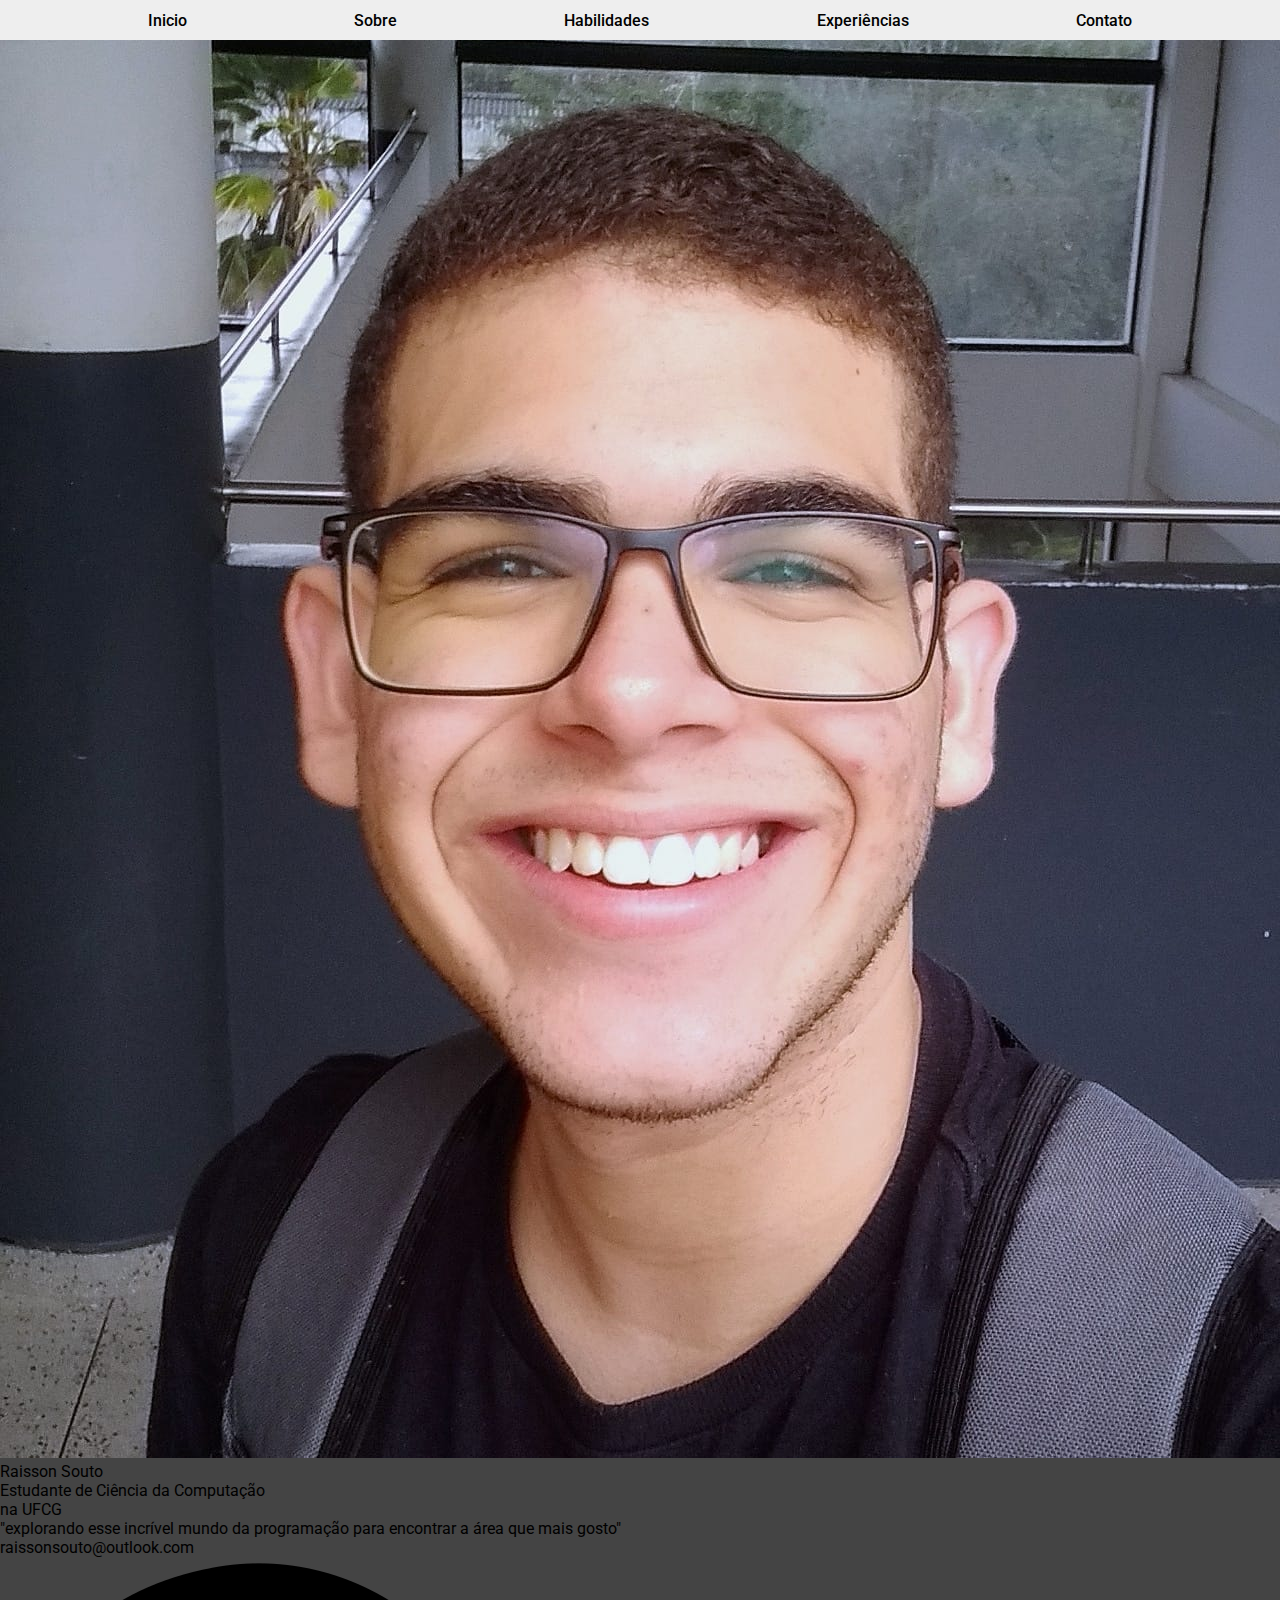
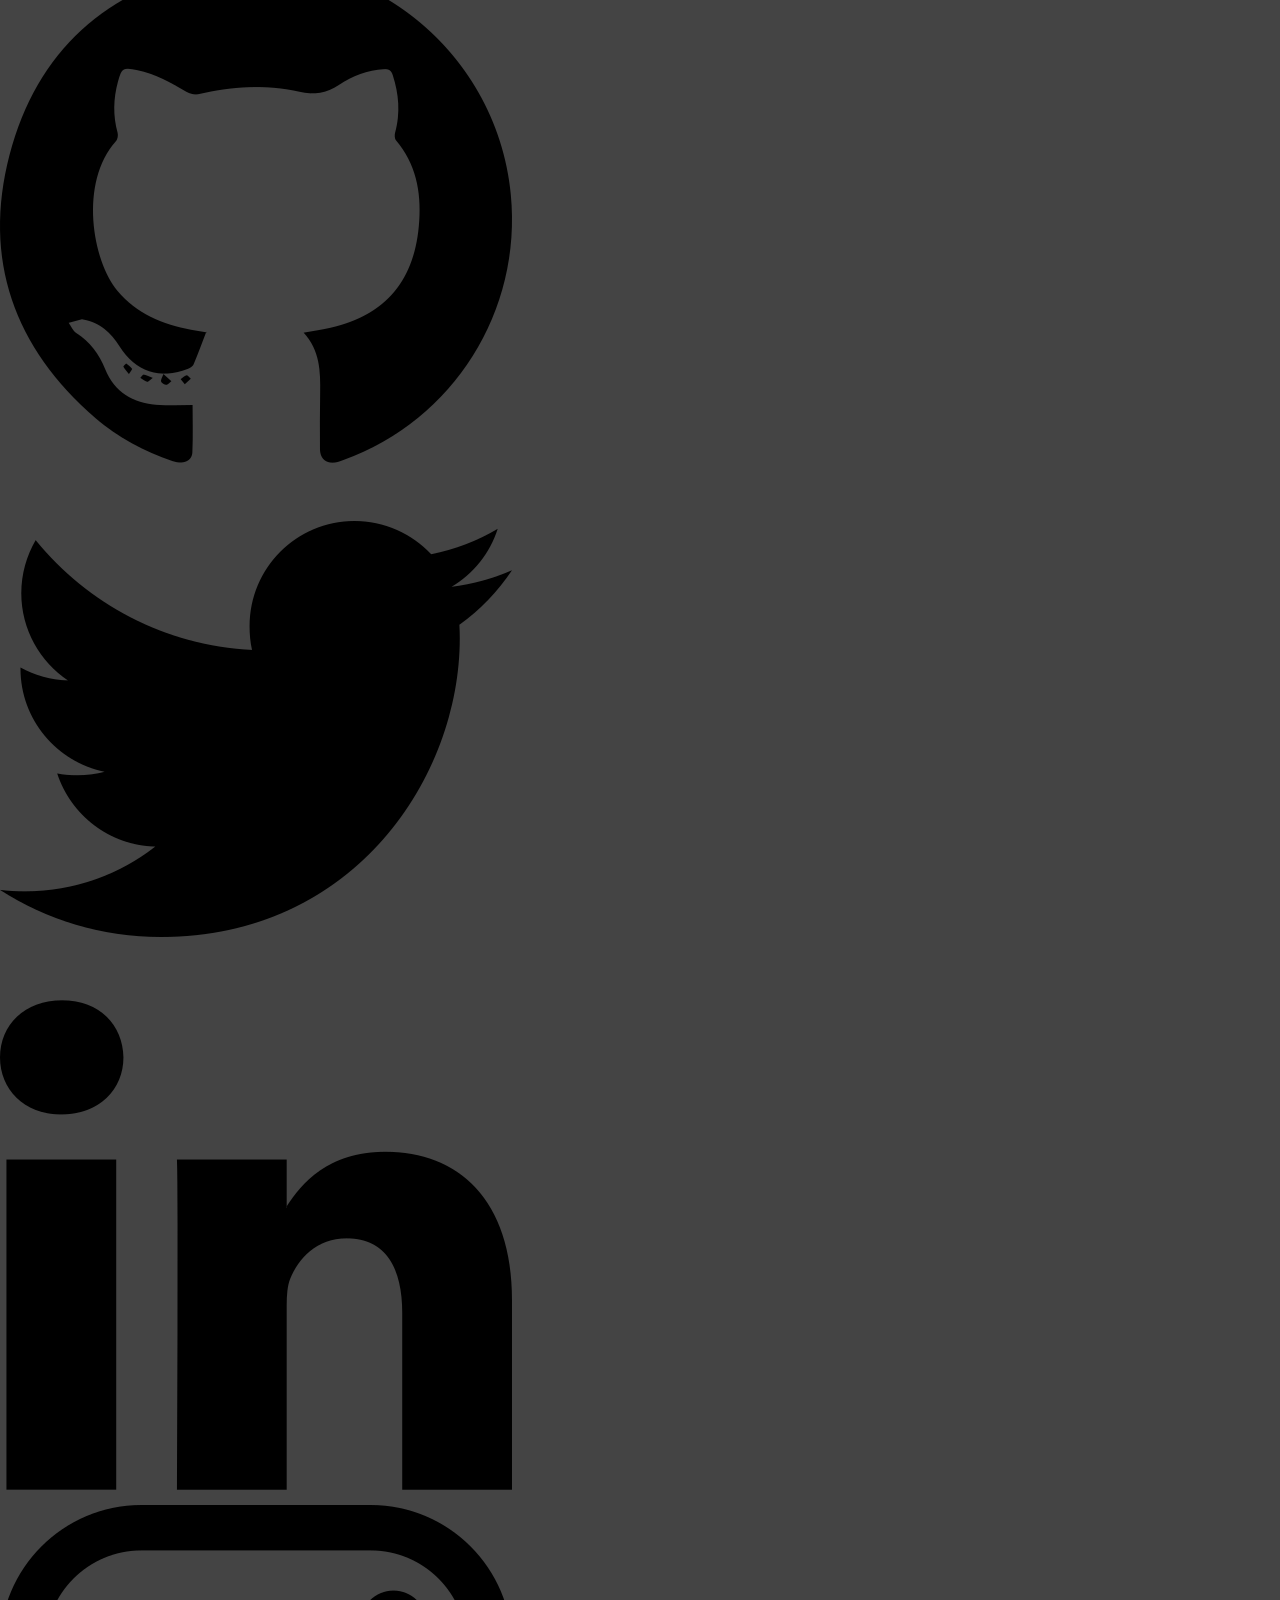
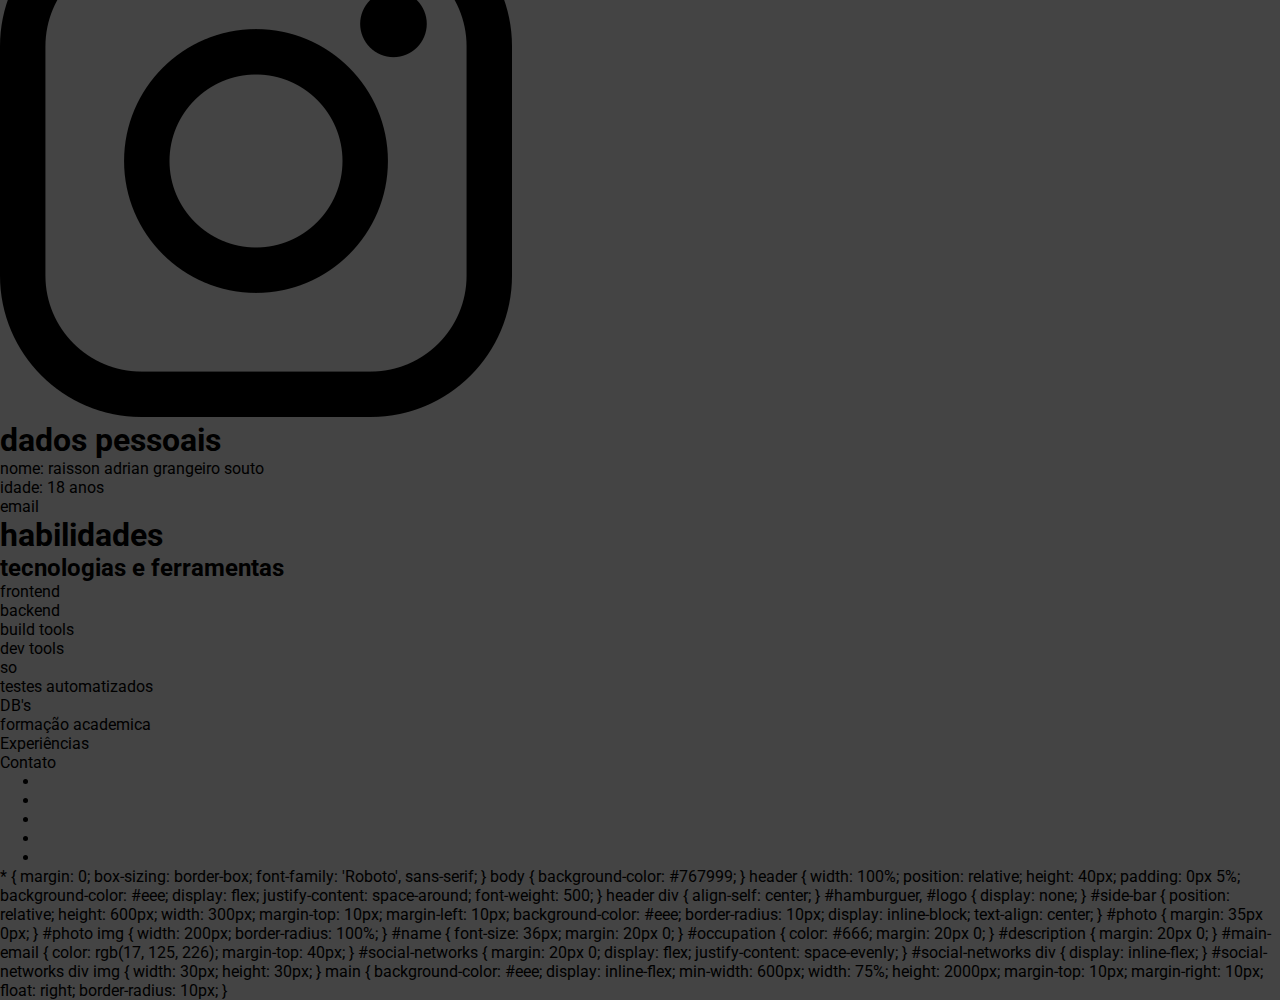
==== backup.html @ 18db0e3d "initial commit" ====
<!DOCTYPE html>
<html lang="en">
<head>
    <meta charset="UTF-8">
    <meta name="viewport" content="width=device-width, initial-scale=1.0">
    <link rel="stylesheet" href="static/css/style.css">
    <link href="https://fonts.googleapis.com/css?family=Roboto:400,500&display=swap" rel="stylesheet"> 
    <title>Document</title>
</head>
<body>
    <header>
        <div id="hamburguer"></div>
        <div id="logo"></div>
        <div>Inicio</div>
        <div>Sobre</div>
        <div>Habilidades</div>
        <div>Experiências</div>
        <div>Contato</div>
    </header>
    <div id="side-bar">
        <div id="photo"><img src="static/images/perfil.jpg" alt=""></div>
        <div id="name">Raisson Souto</div>
        <div id="occupation">Estudante de Ciência da Computação </br>na UFCG</div>
        <div id="description">"explorando esse incrível mundo da programação para encontrar a área que mais gosto"</div>
        <div id="main-email">raissonsouto@outlook.com</div>
        <div id="social-networks">
            <div id="github"><a href="https://github.com/raissonsouto"><img src="static/images/github-logo.png" alt=""></a></div>
            <div id="twitter"><a href="https://twitter.com/raissonsouto"><img src="static/images/twitter-logo.png" alt=""></a></div>
            <div id="linkedin"><a href="https://www.linkedin.com/in/raissonsouto/"><img src="static/images/linkedin-logo.png" alt=""></a></div>
            <div id="instagram"><a href="https://www.instagram.com/raissonsouto/"><img src="static/images/instagram-logo.png" alt=""></a></div>
        </div>
    </div>
    <main>
        <div>
            <div>
                <h1>dados pessoais</h1>
                <p>nome: raisson adrian grangeiro souto</p>
                <p>idade: 18 anos</p>
                <p>email</p>
            </div>
        </div>
        <div>
            <h1>habilidades</h1>
            <h2>tecnologias e ferramentas</h2>
            <p>frontend</p>
            <p>backend</p>
            <p>build tools</p>
            <p>dev tools</p>
            <p>so</p>
            <p>testes automatizados</p>
            <p>DB's</p>
        </div>
        <div>formação academica</div>
        <div>Experiências</div>
        <div>Contato</div>
    </main>
    <div><ul>
        <li></li>
        <li></li>
        <li></li>
        <li></li>
        <li></li>
    </ul></div>
</body>
</html>

* {
    margin: 0;
    box-sizing: border-box;
    font-family: 'Roboto', sans-serif;
}
body {
    background-color: #767999;
}

header {
    width: 100%;
    position: relative;
    height: 40px;
    padding: 0px 5%;
    background-color: #eee;
    display: flex;
    justify-content: space-around;
    font-weight: 500;
}

header div {
    align-self: center;
}

#hamburguer, #logo {
    display: none;
}

#side-bar {
    position: relative;
    height: 600px;
    width: 300px;
    margin-top: 10px;
    margin-left: 10px;
    background-color: #eee;
    border-radius: 10px;
    display: inline-block;
    text-align: center;
}

#photo {
    margin: 35px 0px;
}

#photo img {
    width: 200px;
    border-radius: 100%;
}

#name {
    font-size: 36px;
    margin: 20px 0;
}

#occupation {
    color: #666;
    margin: 20px 0;
}

#description {
    margin: 20px 0;
}

#main-email {
    color: rgb(17, 125, 226);
    margin-top: 40px;
}

#social-networks {
    margin: 20px 0;
    display: flex;
    justify-content: space-evenly;
}

#social-networks div {
    display: inline-flex;
}

#social-networks div img {
    width: 30px;
    height: 30px;
}

main {
    background-color: #eee;
    display: inline-flex;
    min-width: 600px;
    width: 75%;
    height: 2000px;
    margin-top: 10px;
    margin-right: 10px;
    float: right;
    border-radius: 10px;
}
---- static/css/style.css ----
* {
    margin: 0;
    box-sizing: border-box;
    font-family: 'Roboto', sans-serif;
    scroll-behavior: smooth;
}

body {
    background-color: #444;
}

header {
    width: 100%;
    position: fixed;
    z-index: 1;
    height: 40px;
    padding: 0px 5%;
    background-color: #eee;
    display: flex;
    justify-content: space-around;
    font-weight: 500;
}

header div {
    align-self: center;
}

#hamburguer, #logo {
    display: none;
}

.main-content {
    position: relative;
    width: 100%;
    height: 100vh;
}

#home-main {
    background-color: #000;
}

#about-main {
    background-color: #222;
}

#experience-main {
    background-color: #444;
}

#skills-main {
    background-color: #666;
}

#portifolio-main {
    background-color: #888;
}

#contact-main {
    background-color: #aaa;
}

#fp-nav {
    position: fixed;
    top: 50%;
    transform: translateY(-50%);
    right: 0px;
}

#fp-nav li {
    list-style: none;
    width: 7px;
    height: 7px;
    background-color: aqua;
    border-radius: 100%;
    margin: 15px 10px;
}

#fp-nav li:hover {
    background-color: red;
}
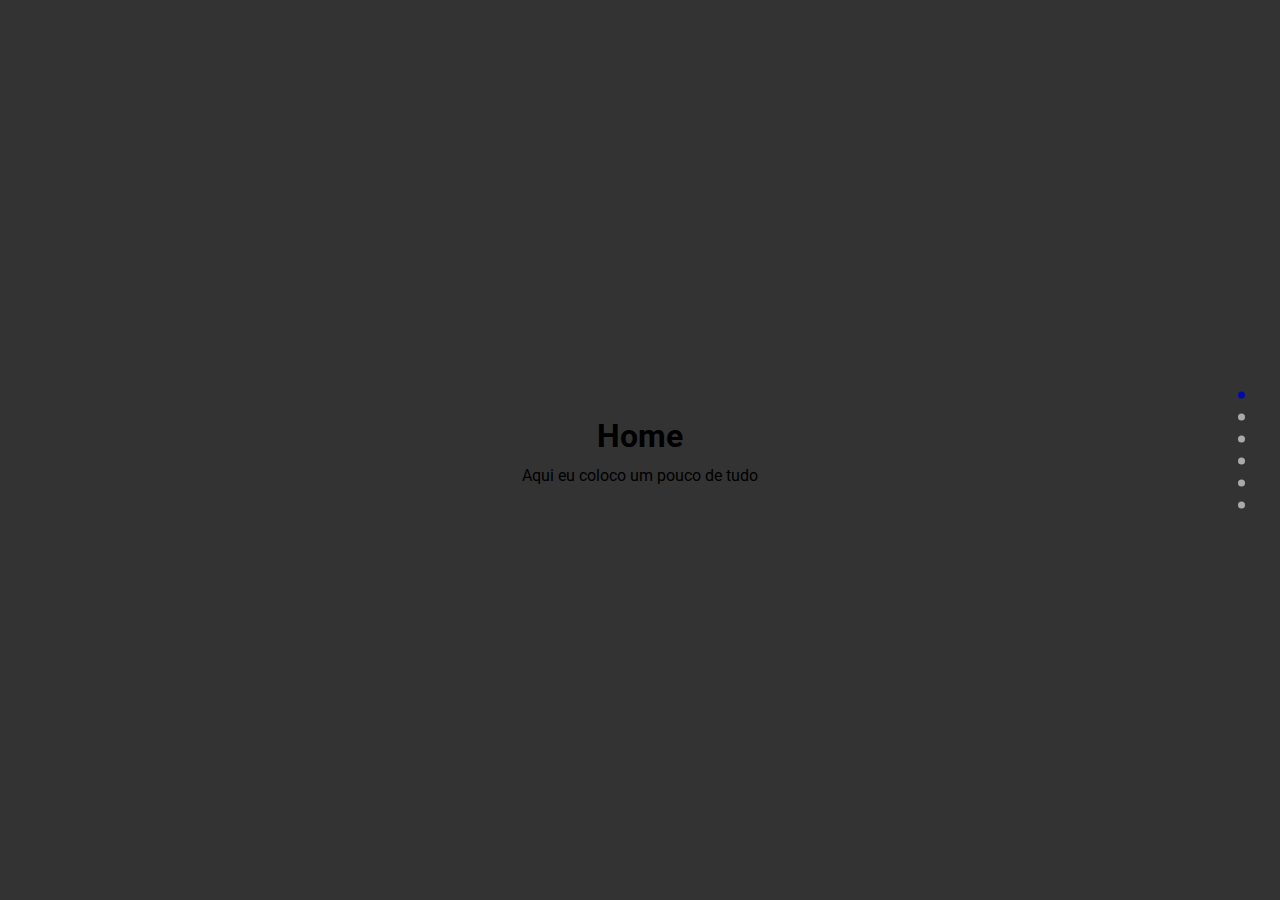
==== commit ac82ab50: "colocando o design mobile igual ao da apple" ====
--- a/backup.html
+++ b/backup.html
@@ -3,158 +3,75 @@
 <head>
     <meta charset="UTF-8">
     <meta name="viewport" content="width=device-width, initial-scale=1.0">
+    <title>Raisson Souto</title>
     <link rel="stylesheet" href="static/css/style.css">
+    <link rel="stylesheet" href="static/css/style-mobile.css">
+    <link rel="stylesheet" href="static/css/header.css">
+    <link rel="stylesheet" href="static/css/header-mobile.css">
+    <link rel="stylesheet" href="static/css/main.css">
+    <link rel="stylesheet" href="static/css/main-mobile.css">
     <link href="https://fonts.googleapis.com/css?family=Roboto:400,500&display=swap" rel="stylesheet"> 
-    <title>Document</title>
 </head>
 <body>
-    <header>
-        <div id="hamburguer"></div>
-        <div id="logo"></div>
-        <div>Inicio</div>
-        <div>Sobre</div>
-        <div>Habilidades</div>
-        <div>Experiências</div>
-        <div>Contato</div>
-    </header>
-    <div id="side-bar">
-        <div id="photo"><img src="static/images/perfil.jpg" alt=""></div>
-        <div id="name">Raisson Souto</div>
-        <div id="occupation">Estudante de Ciência da Computação </br>na UFCG</div>
-        <div id="description">"explorando esse incrível mundo da programação para encontrar a área que mais gosto"</div>
-        <div id="main-email">raissonsouto@outlook.com</div>
-        <div id="social-networks">
-            <div id="github"><a href="https://github.com/raissonsouto"><img src="static/images/github-logo.png" alt=""></a></div>
-            <div id="twitter"><a href="https://twitter.com/raissonsouto"><img src="static/images/twitter-logo.png" alt=""></a></div>
-            <div id="linkedin"><a href="https://www.linkedin.com/in/raissonsouto/"><img src="static/images/linkedin-logo.png" alt=""></a></div>
-            <div id="instagram"><a href="https://www.instagram.com/raissonsouto/"><img src="static/images/instagram-logo.png" alt=""></a></div>
+    <div class="container">
+        <header>
+            <div class="mobile" id="hamburger">
+                <div id="hamburger-top"></div>
+                <div id="hamburger-bottom"></div>
+            </div>  
+            <div class="mobile" id="logo">Raisson Souto</div>
+            <div class="desktop" id="home-header" onclick="scrollingTo('home')"><a href="#home-main">Home</a></div>
+            <div class="desktop" id="about-header" onclick="scrollingTo('about')"><a href="#about-main">About</a></div>
+            <div class="desktop" id="experience-header" onclick="scrollingTo('experience')"><a href="#experience-main">Experience</a></div>
+            <div class="desktop" id="skills-header" onclick="scrollingTo('skills')"><a href="#skills-main">Skills</a></div>
+            <div class="desktop" id="portifolio-header" onclick="scrollingTo('portifolio')"><a href="#portifolio-main">Portifolio</a></div>
+            <div class="desktop" id="contact-header" onclick="scrollingTo('contact')"><a href="#contact-main">Contact</a></div>
+        </header>
+        <div id="options-bar-div">
+            <ul id="options-bar">
+                <li class="options-bar" onclick="closeOptionsBar()"><a href="#home-main">Home</a></li>
+                <li class="options-bar" onclick="closeOptionsBar()"><a href="#about-main">About</a></li>
+                <li class="options-bar" onclick="closeOptionsBar()"><a href="#experience-main">Experience</a></li>
+                <li class="options-bar" onclick="closeOptionsBar()"><a href="#skills-main">Skills</a></li>
+                <li class="options-bar" onclick="closeOptionsBar()"><a href="#portifolio-main">Portifolio</a></li>
+                <li class="options-bar" onclick="closeOptionsBar()"><a href="#contact-main">Contact</a></li>
+            </ul>
         </div>
-    </div>
-    <main>
-        <div>
-            <div>
-                <h1>dados pessoais</h1>
-                <p>nome: raisson adrian grangeiro souto</p>
-                <p>idade: 18 anos</p>
-                <p>email</p>
-            </div>
+        <div class="main" id="home-main">
+            <h1>Home</h1>
+            <p>Aqui eu coloco um pouco de tudo</p>
         </div>
-        <div>
-            <h1>habilidades</h1>
-            <h2>tecnologias e ferramentas</h2>
-            <p>frontend</p>
-            <p>backend</p>
-            <p>build tools</p>
-            <p>dev tools</p>
-            <p>so</p>
-            <p>testes automatizados</p>
-            <p>DB's</p>
+        <div class="main" id="about-main">
+            <h1>About</h1>
+            <p>Aqui eu coloco algumas coisas sobre mim</p>
         </div>
-        <div>formação academica</div>
-        <div>Experiências</div>
-        <div>Contato</div>
-    </main>
-    <div><ul>
-        <li></li>
-        <li></li>
-        <li></li>
-        <li></li>
-        <li></li>
-    </ul></div>
+        <div class="main" id="experience-main">
+            <h1>Experience</h1>
+            <p>Aqui eu coloco os projetos que eu participei</p>
+        </div>
+        <div class="main" id="skills-main">
+            <h1>Skills</h1>
+            <p>Aqui eu coloco minhas habilidades, tais como idiomas, tecnologias, etc</p>
+        </div>
+        <div class="main" id="portifolio-main">
+            <h1>Portifolio</h1>
+            <p>decidir entre experiencias e portifolio</p>
+        </div>
+        <div class="main" id="contact-main">
+            <h1>Contact</h1>
+            <p>Aqui eu coloco as formas das pessoas me encontrarem</p>
+        </div>
+        <div id="fp-nav">
+            <ul>
+                <li id="home-nav"></li>
+                <li id="about-nav"></li>
+                <li id="experience-nav"></li>
+                <li id="skills-nav"><a></a></li>
+                <li id="portifolio-nav"></li>
+                <li id="contact-nav"></li>
+            </ul>
+        </div>
+      </div>
 </body>
-</html>
-
-* {
-    margin: 0;
-    box-sizing: border-box;
-    font-family: 'Roboto', sans-serif;
-}
-body {
-    background-color: #767999;
-}
-
-header {
-    width: 100%;
-    position: relative;
-    height: 40px;
-    padding: 0px 5%;
-    background-color: #eee;
-    display: flex;
-    justify-content: space-around;
-    font-weight: 500;
-}
-
-header div {
-    align-self: center;
-}
-
-#hamburguer, #logo {
-    display: none;
-}
-
-#side-bar {
-    position: relative;
-    height: 600px;
-    width: 300px;
-    margin-top: 10px;
-    margin-left: 10px;
-    background-color: #eee;
-    border-radius: 10px;
-    display: inline-block;
-    text-align: center;
-}
-
-#photo {
-    margin: 35px 0px;
-}
-
-#photo img {
-    width: 200px;
-    border-radius: 100%;
-}
-
-#name {
-    font-size: 36px;
-    margin: 20px 0;
-}
-
-#occupation {
-    color: #666;
-    margin: 20px 0;
-}
-
-#description {
-    margin: 20px 0;
-}
-
-#main-email {
-    color: rgb(17, 125, 226);
-    margin-top: 40px;
-}
-
-#social-networks {
-    margin: 20px 0;
-    display: flex;
-    justify-content: space-evenly;
-}
-
-#social-networks div {
-    display: inline-flex;
-}
-
-#social-networks div img {
-    width: 30px;
-    height: 30px;
-}
-
-main {
-    background-color: #eee;
-    display: inline-flex;
-    min-width: 600px;
-    width: 75%;
-    height: 2000px;
-    margin-top: 10px;
-    margin-right: 10px;
-    float: right;
-    border-radius: 10px;
-}+<script src="scripts/scripts.js"></script>
+</html>--- a/static/css/style.css
+++ b/static/css/style.css
@@ -2,79 +2,52 @@
     margin: 0;
     box-sizing: border-box;
     font-family: 'Roboto', sans-serif;
-    scroll-behavior: smooth;
+    padding: 0;
+}
+  
+body {
+    background: #333;
+    color: #000;
+    height: 100vh;
+    line-height: 1.6;
+    overflow: hidden;
 }
 
-body {
-    background-color: #444;
+  .container {
+    width: 100%;
+    height: 100%;
+    overflow-y: scroll; 
+    scroll-behavior: smooth;
+    scroll-snap-type: y mandatory;
 }
-
-header {
-    width: 100%;
-    position: fixed;
-    z-index: 1;
-    height: 40px;
-    padding: 0px 5%;
-    background-color: #eee;
+  
+.main {
     display: flex;
-    justify-content: space-around;
-    font-weight: 500;
-}
-
-header div {
-    align-self: center;
-}
-
-#hamburguer, #logo {
-    display: none;
-}
-
-.main-content {
-    position: relative;
+    flex-direction: column;
+    align-items: center;
+    justify-content: center;
+    text-align: center;
     width: 100%;
     height: 100vh;
-}
-
-#home-main {
-    background-color: #000;
-}
-
-#about-main {
-    background-color: #222;
-}
-
-#experience-main {
-    background-color: #444;
-}
-
-#skills-main {
-    background-color: #666;
-}
-
-#portifolio-main {
-    background-color: #888;
-}
-
-#contact-main {
-    background-color: #aaa;
+    scroll-snap-align: center;
 }
 
 #fp-nav {
     position: fixed;
     top: 50%;
     transform: translateY(-50%);
-    right: 0px;
+    right: 25px;
 }
 
 #fp-nav li {
     list-style: none;
     width: 7px;
     height: 7px;
-    background-color: aqua;
+    background-color: #aaa;
     border-radius: 100%;
     margin: 15px 10px;
 }
 
-#fp-nav li:hover {
-    background-color: red;
+#fp-nav #home-nav {
+    background-color: #000aaa;
 }--- a/static/css/style-mobile.css
+++ b/static/css/style-mobile.css
@@ -0,0 +1,31 @@
+@media (max-width: 720px) {
+
+    #fp-nav {
+      right: 2.5%;
+    }
+
+    #options-bar-div {
+      position: fixed;
+      top: 0;
+      left: 0;
+      width: 100%;
+      height: 0;
+      background-color: #777;
+      transition: 0.6s;
+    }
+
+    #options-bar {
+      position: absolute;
+      display: none;
+      top: 50px;
+    }
+
+    .options-bar {
+      padding: 15% 50%;
+    }
+
+    .options-bar a {
+      text-decoration: none;
+      color: #000;
+    }
+}--- a/static/css/header.css
+++ b/static/css/header.css
@@ -0,0 +1,53 @@
+#header {
+
+    width: 100%;
+    height: 40px;
+    position: fixed;
+    z-index: 1;
+    padding: 0px 7%;
+    display: flex;
+    justify-content: space-around;
+    font-weight: 500;
+    background-color: #777;
+}
+
+.desktop-header, .mobile-header {
+    align-self: center;
+}
+
+.mobile-header {
+    display: none;
+}
+
+.list-header {
+    list-style: none;
+}
+
+#list-header {
+    display: flex;
+    width: 100%;
+    justify-content: space-around;
+}
+
+
+
+
+
+
+
+
+
+
+
+header a {
+    text-decoration: none;
+    transition: 0.3s;
+    color: #000;
+}
+header a:hover {
+    color: #000555bb;
+}
+
+#home-header a {
+    color: #000aaa;
+}--- a/static/css/header-mobile.css
+++ b/static/css/header-mobile.css
@@ -0,0 +1,89 @@
+@media (max-width: 720px) {
+
+  #header {
+    height: 50px;
+    padding: 0;
+    display: flex;
+    justify-content: start;
+    font-weight: 400;
+    transition-timing-function: ease-out;
+    transition: 0.5s;
+  }
+
+  .mobile-header {
+      display: flex;
+  }
+
+  .desktop-header {
+      display: block;
+  }
+
+  #hamburger {
+      left: 5px;
+      top: 5px;
+      cursor: pointer;
+      position: absolute;
+      width: 40px;
+      height: 40px;
+      transition: all 0.25s;
+  }
+  
+  .hamburger-part {
+    display: block;
+    position: absolute;
+    left: 10px;
+    width: 18px;
+    height: 1px;
+    transform: rotate(0);
+    transition: all 0.25s;
+    background: black;
+  }
+  
+  #hamburger-top {
+    top: 20px;
+    transform: translateY(-3px);
+  }
+  
+  #hamburger-bottom {
+    bottom: 20px;
+    transform: translateY(3px);
+  }
+  
+  .open {
+    transform: rotate(90deg);
+  }
+  
+  .open #hamburger-top {
+    transform: 
+      rotate(45deg)
+      translateY(0px);
+  }
+  
+  .open #hamburger-bottom {
+    transform: 
+      rotate(-45deg) 
+      translateY(0px);
+  }
+
+  #logo {
+      position: absolute;
+      left: 50%;
+      top: 12px;
+      transform: translateX(-50%);
+  }
+
+  #list-header {
+    transition-timing-function: ease-out;
+    display: block;
+    transition: 0.7s;
+    margin: 0px 7%;
+    width: 90%;
+    height: 100vh;
+    opacity: 0;
+  }
+
+  .list-header {
+    width: 100%;
+    padding-top: 20px;
+  }
+}